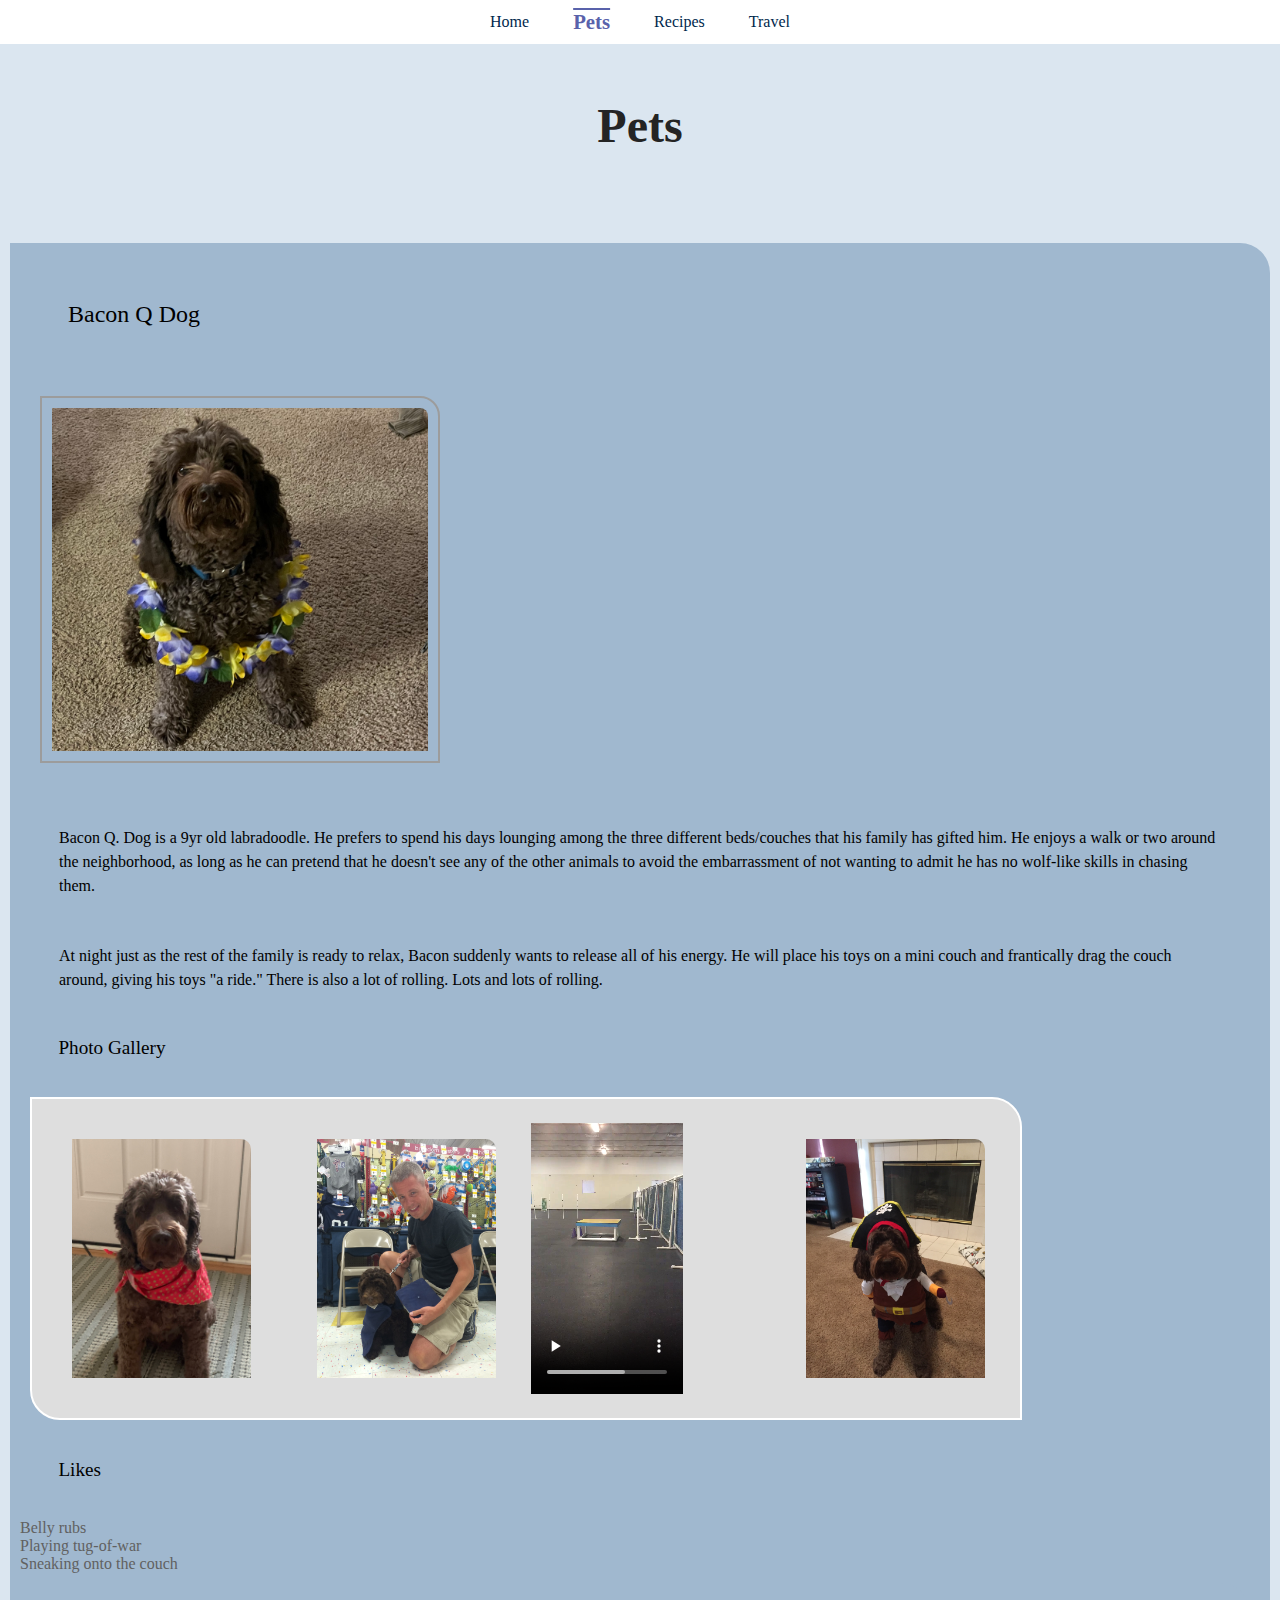
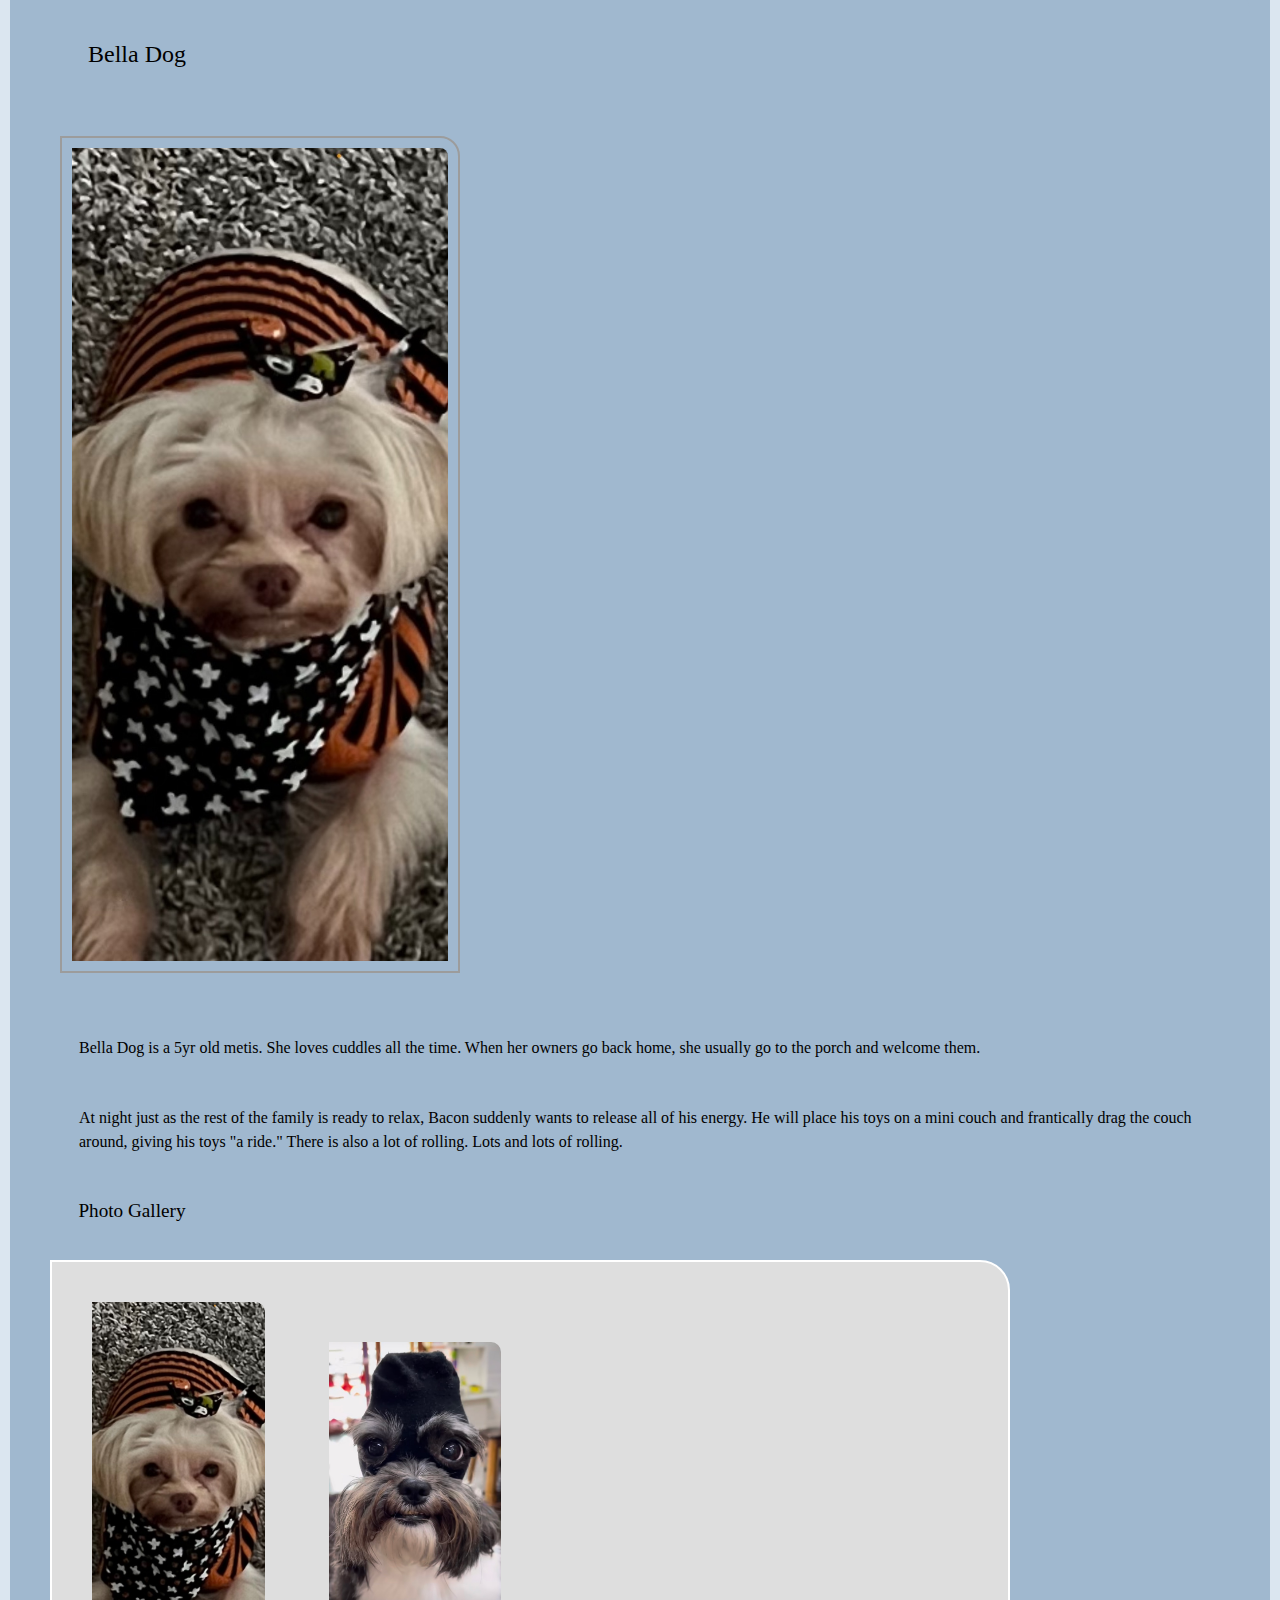
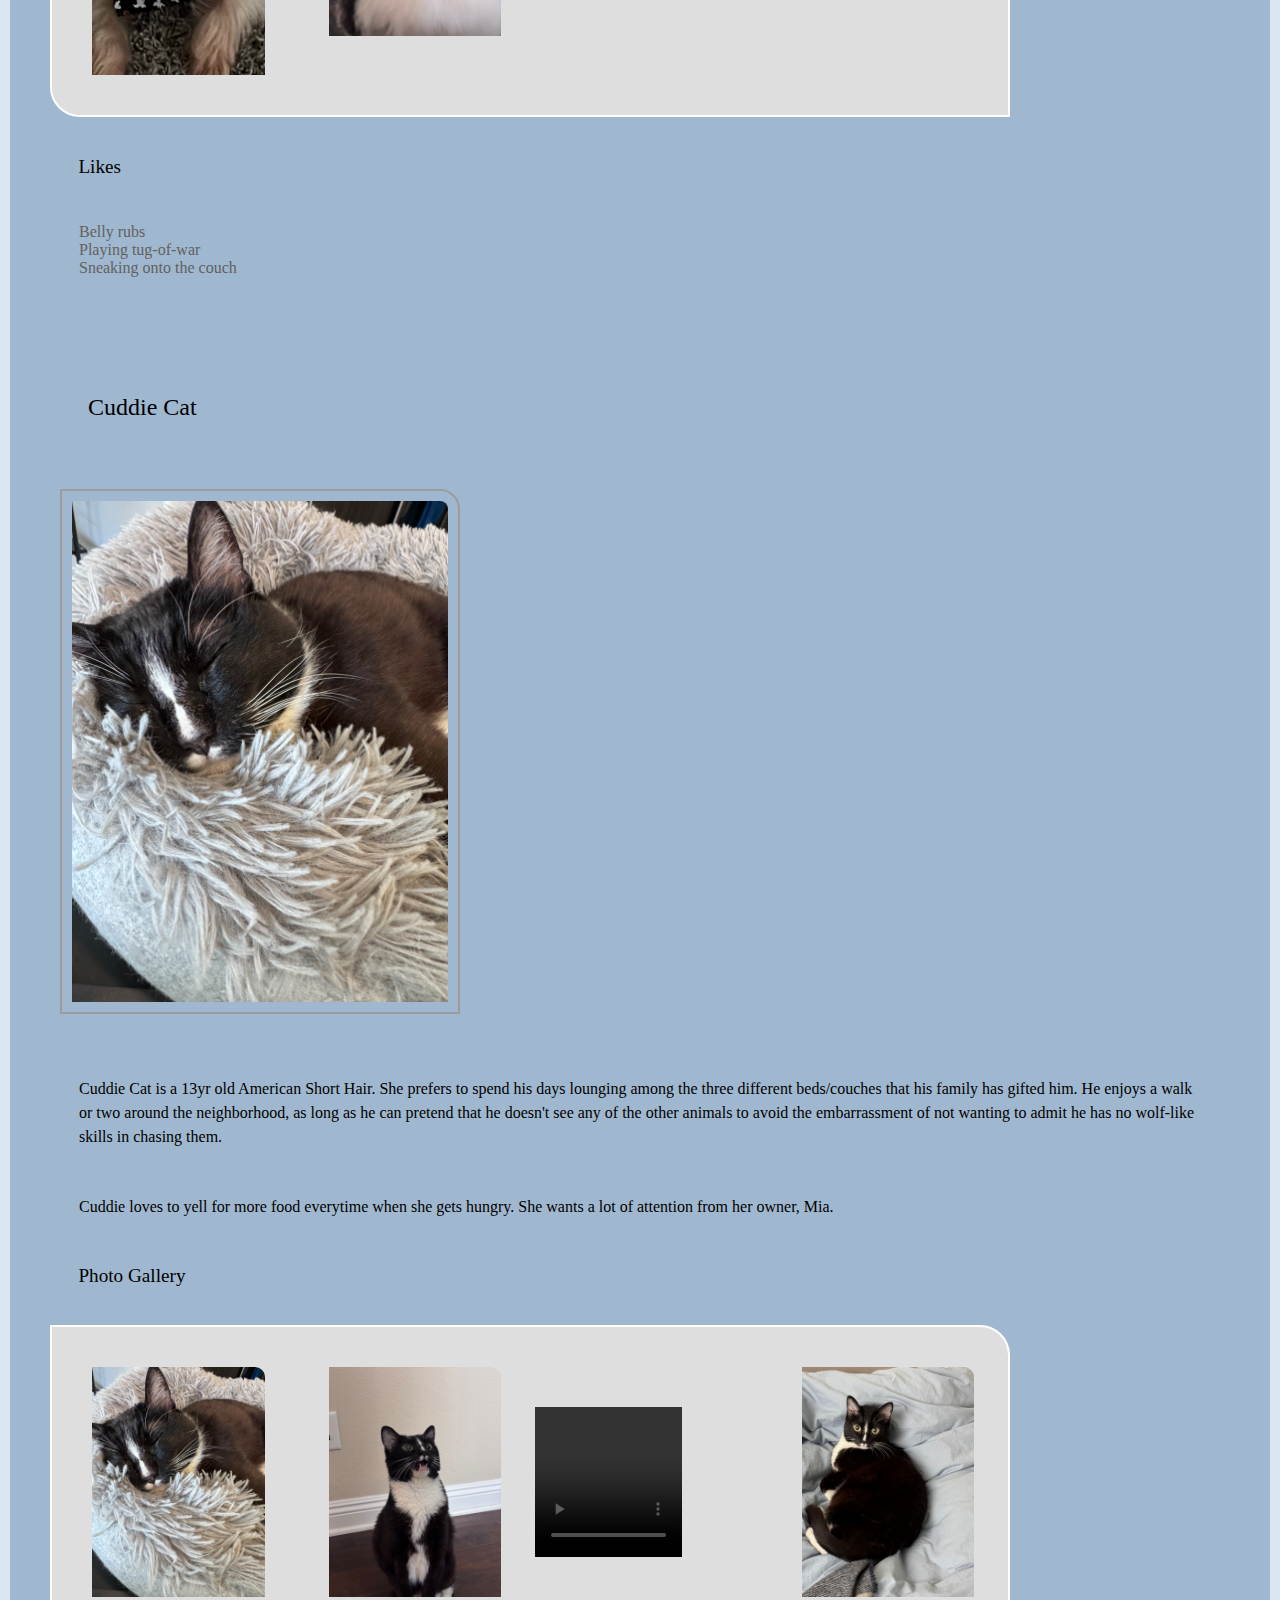
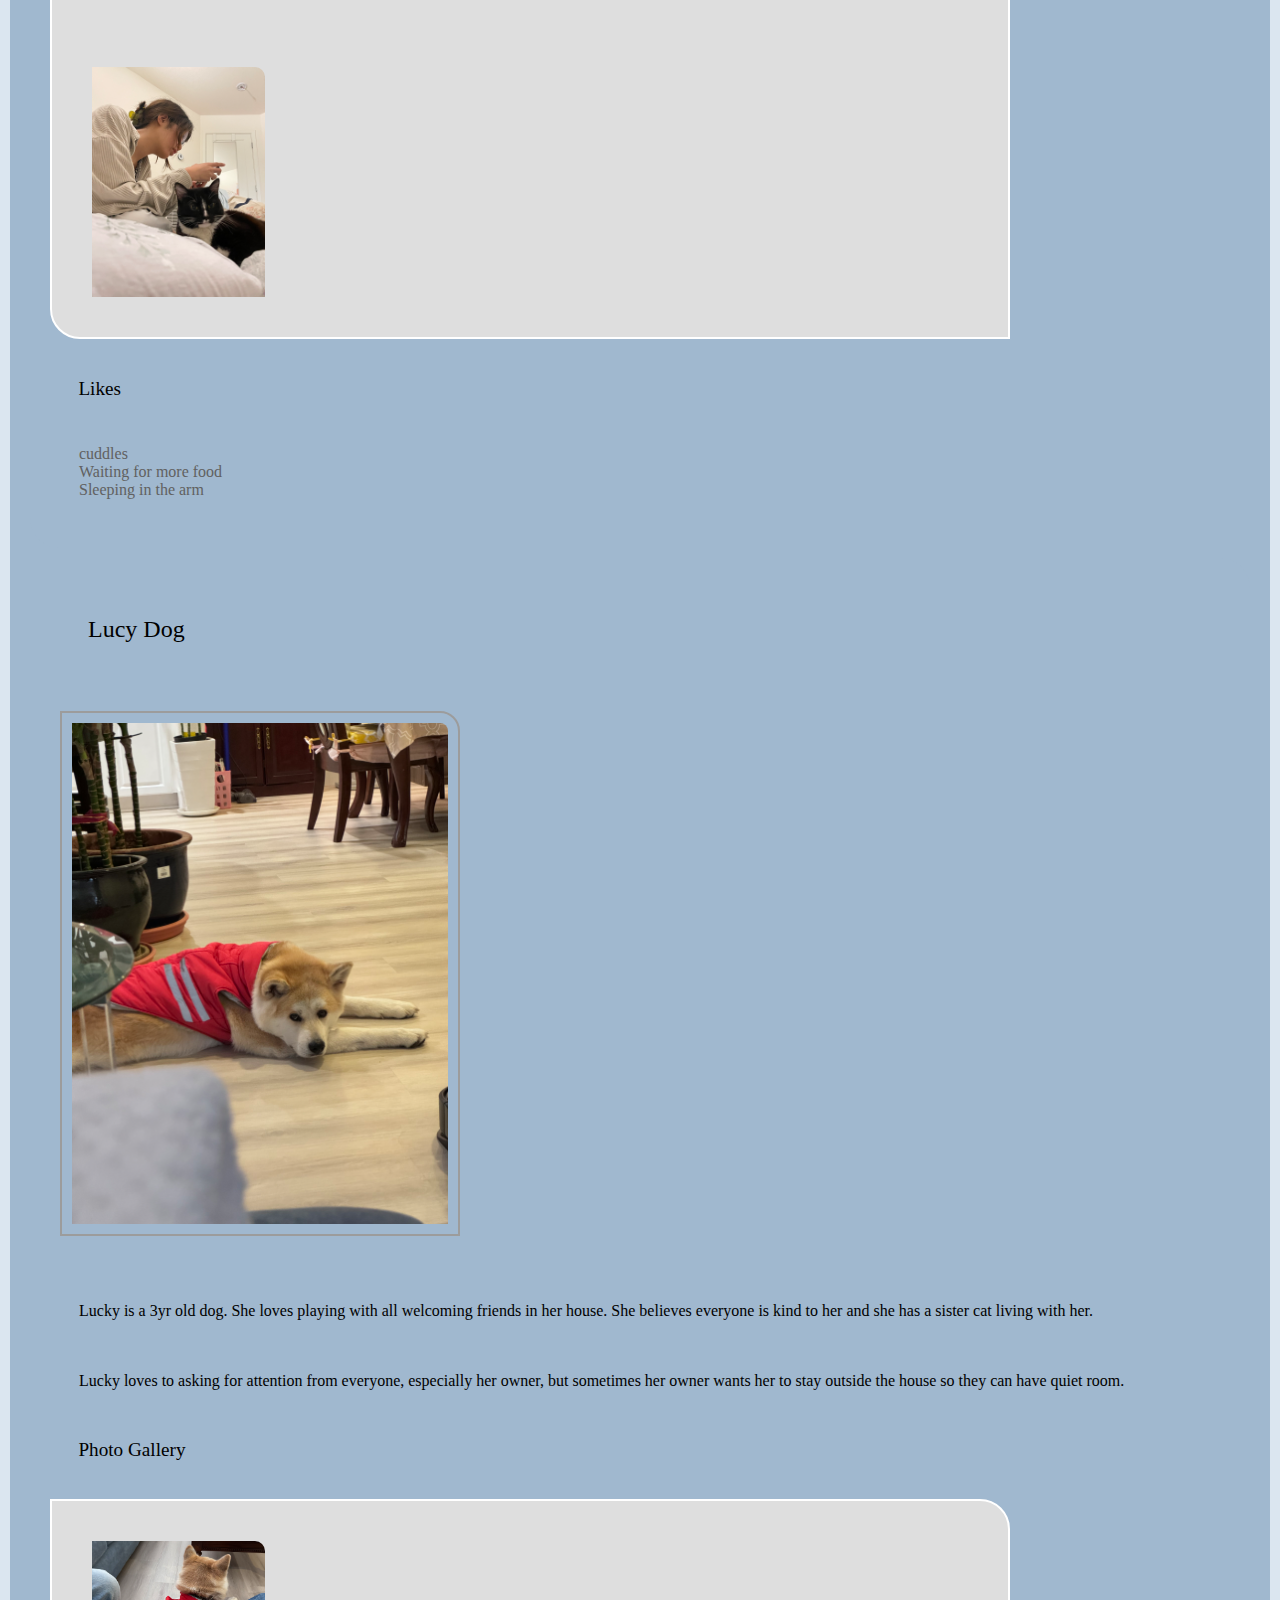
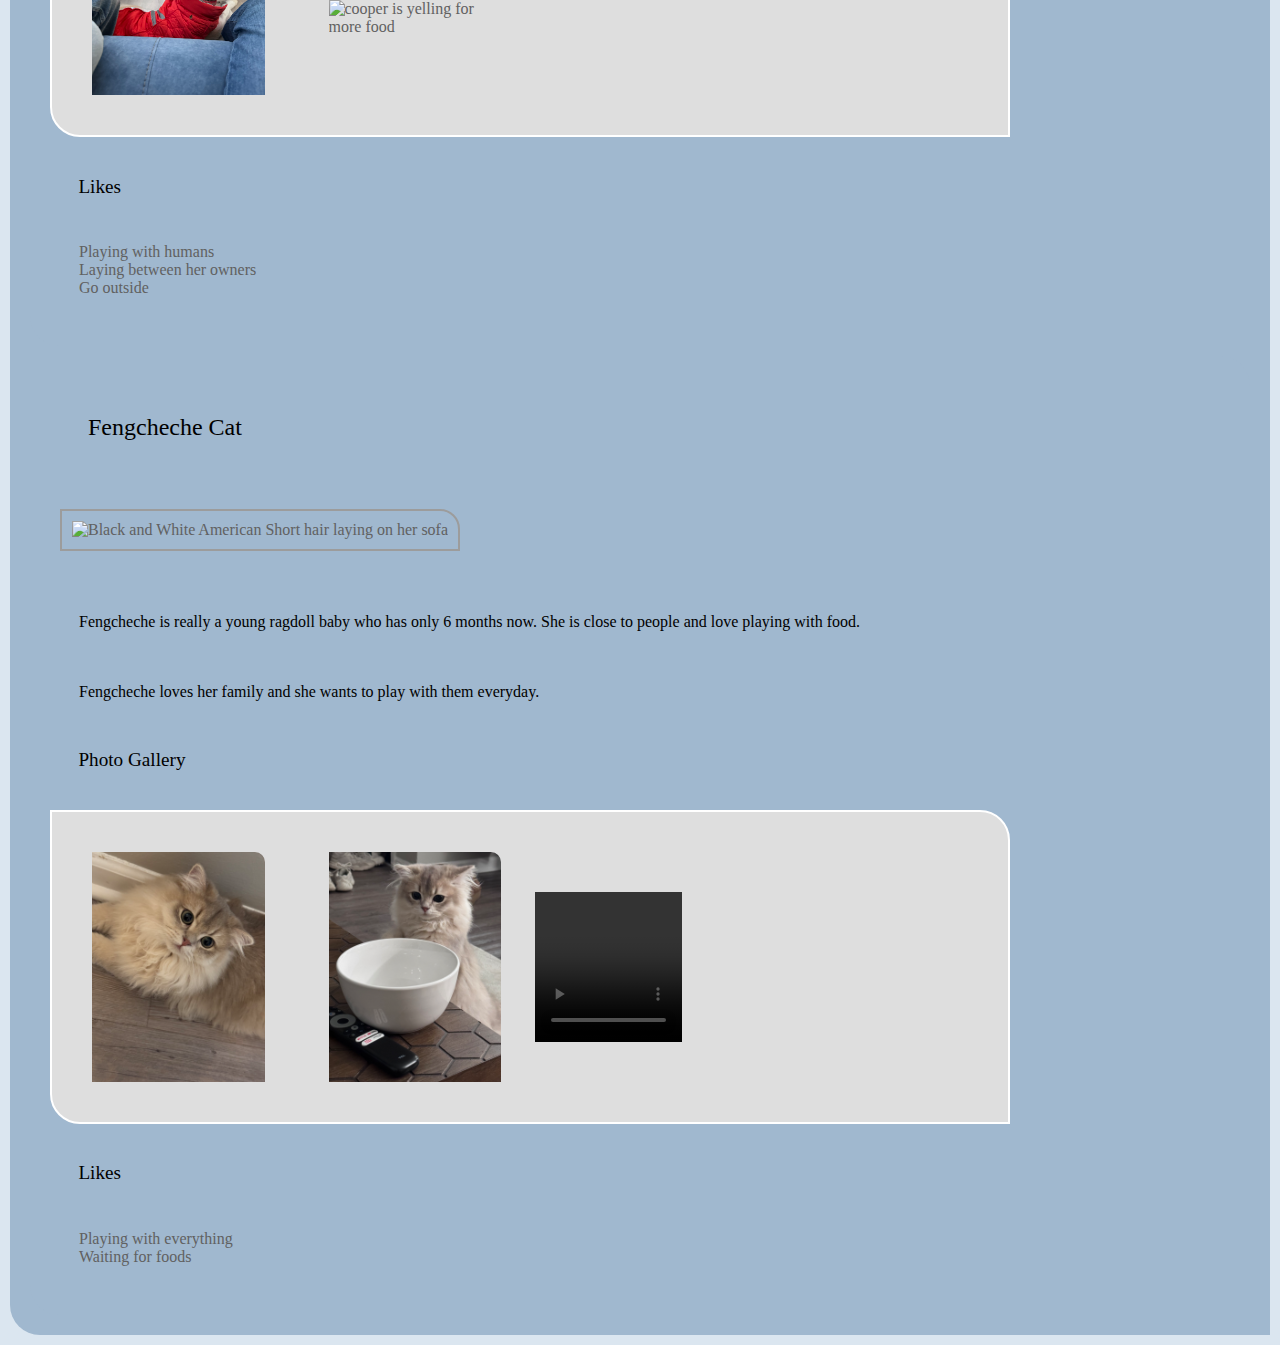
==== pets.html @ e899b5b5 "Add files via upload" ====
<!DOCTYPE html>
<html lang="en">
<head>
    <meta charset="UTF-8">
    <meta name="viewport" content="width=device-width, initial-scale=1.0">
    <link rel="stylesheet" href="css/reset.css">
    <link rel="stylesheet" href="css/style.css">
    <title>Pets</title>
</head>
<body>
    <a class = "skip" href="#main">Skip To Main Content</a>
    <header>
        <nav>
            <ul>
                <li><a href = "index.html">Home</a></li>
                <li><a href = "pets.html" class="active">Pets</a></li>
                <li><a href = "recipes.html">Recipes</a></li>
                <li><a href = "travel.html">Travel</a></li>
            </ul>
        </nav>

    </header>
    <main id="main">
        <h1>Pets</h1>
        <div>
            <h2>Bacon Q Dog</h2>
            <img src="images/bacon.jpg" width = "400" alt="Brown labradoodle wearing colorful lei">

            <p>Bacon Q. Dog is a 9yr old labradoodle. He prefers to spend his days lounging among the three different beds/couches that his family has gifted him. He enjoys a walk or two around the neighborhood, as long as he can pretend that he doesn't see any of the other animals to avoid the embarrassment of not wanting to admit he has no wolf-like skills in chasing them.</p> 
            <P>At night just as the rest of the family is ready to relax, Bacon suddenly wants to release all of his energy. He will place his toys on a mini couch and frantically drag the couch around, giving his toys "a ride." There is also a lot of rolling. Lots and lots of rolling.</P>
            <h3>Photo Gallery</h3>
            <div class = "gallery3">
                <img src="images/bacon_bandana.JPG" width ="200" alt = "Brown labradoodle wearing an orange bandana">
                <img src="images/bacon_graduation.JPG"  width ="200" alt="Small labradoodle puppy wearing a graduation cap and gown">
                <video width="200"  controls>
                    <source src="images/bacon_agility.mov">
                    Your browser does not support the video tag.  This was a video of a girl and dog demonstrating a sit and stay procedure
                </video>
                <img src="images/bacon_halloween.JPG"  width ="200" alt="Brown labradoodle wearing a pirate costume">
            </div>

            <h3>Likes</h3>
            <ul>
                <li>Belly rubs</li>
                <li>Playing tug-of-war</li>
                <li>Sneaking onto the couch</li>
            </ul>
            <div>
                <h2>Bella Dog</h2>
                <img src="images/Bella.jpeg" width = "400" alt="White Metis looking at you">

                <p>Bella Dog is a 5yr old metis. She loves cuddles all the time. When her owners go back home, she usually go to the porch and welcome them.</p> 
                <P>At night just as the rest of the family is ready to relax, Bacon suddenly wants to release all of his energy. He will place his toys on a mini couch and frantically drag the couch around, giving his toys "a ride." There is also a lot of rolling. Lots and lots of rolling.</P>
                <h3>Photo Gallery</h3>
                <div class = "gallery3">
                    <img src="images/Bella.jpeg" width ="200" alt = "White Metis looking at you">
                    <img src="images/Bandit.jpeg" width ="200" alt = "White Metis looking at you">
                    </div>
                    <h3>Likes</h3>
                    <ol>
                        <li>Belly rubs</li>
                        <li>Playing tug-of-war</li>
                        <li>Sneaking onto the couch</li>
                    </ol>
                </div>
            <div>
                <h2>Cuddie Cat</h2>
                <img src="images/cuddie.jpeg" width = "400" alt="Black and White American Short hair laying on her sofa">

                <p>Cuddie Cat is a 13yr old American Short Hair. She prefers to spend his days lounging among the three different beds/couches that his family has gifted him. He enjoys a walk or two around the neighborhood, as long as he can pretend that he doesn't see any of the other animals to avoid the embarrassment of not wanting to admit he has no wolf-like skills in chasing them.</p> 
                <P>Cuddie loves to yell for more food everytime when she gets hungry. She wants a lot of attention from her owner, Mia.</P>
                <h3>Photo Gallery</h3>
                <div class = "gallery3">
                    <img src="images/cuddie.jpeg" width ="200" alt = "Black and White American Short hair laying on her sofa">
                    <img src="images/cuddie_yelling.jpeg"  width ="200" alt="Cuddie is yelling for more food">
                    <video width="200"  controls>
                        <source src="images/cuddie_asking_for_food.MOV">
                        Cuddie is asking for food.
                    </video>
                    <img src="images/cuddie_laying.jpeg" width ="200" alt="Cuddie is staring to the world">
                    <img src="images/cuddie_with_mia.jpeg" width ="200" alt="Cuddie with mia">
                    </div>
                    <h3>Likes</h3>
                    <ol>
                        <li>cuddles</li>
                        <li>Waiting for more food</li>
                        <li>Sleeping in the arm</li>
                    </ol>
                </div>
            <div>
                <h2>Lucy Dog</h2>
                <img src="images/copper_waiting.jpeg" width = "400" alt="Black and White American Short hair laying on her sofa">

                <p>Lucky is a 3yr old dog. She loves playing with all welcoming friends in her house. She believes everyone is kind to her and she has a sister cat living with her.</p>
                <P>Lucky loves to asking for attention from everyone, especially her owner, but sometimes her owner wants her to stay outside the house so they can have quiet room.</P>
                <h3>Photo Gallery</h3>
                <div class = "gallery3">
                    <img src="images/copper_sitting_in_between.jpeg" width ="200" alt="Lucky">
                    <img src="images/Cooper.jpeg"  width ="200" alt="cooper is yelling for more food">
                    </div>
                    <h3>Likes</h3>
                    <ol>
                        <li>Playing with humans</li>
                        <li>Laying between her owners</li>
                        <li>Go outside</li>
                    </ol>
                </div>
            <div>
                <h2>Fengcheche Cat</h2>
                <img src="images/fengcheche.jpeg" width = "400" alt="Black and White American Short hair laying on her sofa">

                <p>Fengcheche is really a young ragdoll baby who has only 6 months now. She is close to people and love playing with food. </p>
                <P>Fengcheche loves her family and she wants to play with them everyday.</P>
                <h3>Photo Gallery</h3>
                <div class = "gallery3">
                    <img src="images/fengcheche_watching.jpeg" width ="200" alt = "fengcheche watching">
                    <img src="images/fengcheche_bowl.jpeg"  width ="200" alt="Cuddie is staring to the world">
                    <video width="200"  controls>
                        <source src="images/fengcheche_playing.MOV">
                        Cuddie is asking for food.
                    </video>
                </div>


                <h3>Likes</h3>
                <ol>
                    <li>Playing with everything</li>
                    <li>Waiting for foods</li>
                </ol>
            </div>

        </div>
    </main>
    <script src="js/jsChallenges.js"></script>
</body>
</html>
---- css/style.css ----
body{
    font-size: 1em;
    font-weight: normal;
    font-family: 'Courier New', Courier, monospace;
    background-color: #dbe6f0;
}


h1{
    font-size: 3em;
    font-weight: bold;
    color: #242424;
    margin: 2%;
    padding: 7%;
    font-family:Georgia, 'Times New Roman', Times, serif;
    text-align: center;
}

h2{
    font-size: 1.5em;
    color: #000000;
    margin: 2em;
    padding: 0;
    font-family: 'Georgia, 'Times New Roman', Times, serif;
}
h3{
    font-size: 1.2em;
    color: #000000;
    margin: 2em;
    padding: 0;
    font-family:Georgia, 'Times New Roman', Times, serif;
}
p{
    font-size: 1em;
    color: #000000;
    margin: 2em;
    padding: 7px;
    line-height: 1.5em;
    font-family:Georgia, 'Times New Roman', Times, serif;
}

button {
    background-color: #a4a4a4;
    border-top-right-radius: 30px;
    border-bottom-left-radius: 30px;
    color: white;
    padding: 15px 32px;
    text-align: center;
    text-decoration: none;
    display: inline-block;
    justify-items: center;
    font-size: 18px;
    font-family:Georgia, 'Times New Roman', Times, serif;
}

img{
    padding: 10px;
    margin: 20px;
    border: 2px solid #9c9c9c;
    border-top-right-radius: 20px;

}

a{
    text-decoration:underline;
    color: #616161;
}

footer{
    font-size: 10px;
    font-weight: normal;
    margin-bottom: 10px;
    font-family:Georgia, 'Times New Roman', Times, serif;
    color: #f2f2f2;
    text-align: center;
}

hr.solid {
    border-top: 2px #f2f2f2;
    background-color: #f2f2f2;
    height: 1px;
    width: 100%;
    margin-top: 10px;
    margin-bottom: 10px;
}
ol{
    margin: 2em;
    padding: 7px;
}

div{
    margin: 10px;
    padding: 10px;
    border-top-right-radius: 30px;
    border-bottom-left-radius: 30px;
    background-color: #a0b8cf;
    color: #616161;
    font-family:Georgia, 'Times New Roman', Times, serif;
}
.p2{
    font-size: 1em;
    color: #f2f2f2;
    margin: 0;
    padding: 20px;
    line-height: 1.5em;
    font-family:Georgia, 'Times New Roman', Times, serif;
}
nav{
    overflow: hidden;
    position: fixed;
    top: 0;
    width: 100%;
    background-color: rgb(255, 255, 255);
    padding: 10px;
}
nav ul{
    width: 90%;
    list-style-type: none;
    display: flex;
    justify-content: left;
    align-items: center;
}
nav li{
    margin: 0px 10px 0px 10px;
}
nav a{
    text-decoration: none;
    color: #00274C;
    align-items: left;
    height: 100%;
    padding: 2px;
    margin: 20px 10px 20px 10px;
    font-family:Georgia, 'Times New Roman', Times, serif;
}
.active{
    background-color: #ffffff;
    color:  rgb(89, 98, 171);
    font-weight: bold;
    font-size: 1.3em;
    text-decoration:overline;
    text-decoration-color: rgb(89, 98, 171);
}
.skip a{
    position: absolute;
    top: -40px;
}
.skip a:focus{
    position: absolute;
    top: 40px;
}
a:focus{
    border: 2px solid rgb(89, 98, 171);
}

.gallery{
    display: grid;
    grid-template-columns: 1fr 1fr;
    grid-gap: 20px;
    border: 15px solid white;
    width: 80%;
    justify-content: space-around;
    align-items: stretch;
}
.gallery2{
    display: grid;
    grid-template-columns: 1fr 1fr 1fr 1fr;
    grid-gap: 20px;
    border: 2px solid white;
    width: 80%;
    justify-content: center;
    align-items: stretch;
}

.gallery3{
    display: grid;
    grid-template-columns: 1fr 1fr 1fr;
    grid-gap: 10px;
    border: 2px solid white;
    background-color: #dedede;
    width: 80%;
    justify-content: space-around;
    align-items:center;
}

.gallery img{
    border: none;
    width: 85%;
}
.gallery2 img{
    border: none;
    width: 85%;
}
.gallery3 img{
    border: none;
    width: 85%;
}
.gallery2 video{
    border: none;
    width: 85%;
}
.gallery3 video{
    border: none;
    width: 65%;
}
.controller{
    position: fixed;
    top: 35px;
    right: 0;

}

@media (max-width: 640px){

body{
    background-color: #f5dcf1;
}

div{
    border-top-right-radius: 20px;
    border-bottom-left-radius: 20px;
    background-color: #fffaff;
}

.active{
    background-color: #fffaff;
    color:  #91508a;
    text-decoration-color: #f5dcf1;
}


h1{
    padding: 100px;
}
.gallery{
    background-color: #f5dcf1;
    display: grid;
    grid-template-columns: 1fr 1fr;
    width: 75%;
    justify-content:space-around
}

.gallery2{
    background-color: #f5dcf1;
    display: grid;
    grid-template-columns: 1fr 1fr;
    width: 75%;
    justify-content:flex-end;
}

.gallery3{
    background-color: #f5dcf1;
    display: grid;
    grid-template-columns: 1fr 1fr;
    width: 75%;
    justify-content:flex-end;
}

.gallery img{
    width: 75%;
    padding-left: 20%;
}


video{
    width: 75%;
    padding-left: 20%;
}
}
@media (min-width: 641px) and (max-width: 779px){

    body{
        background-color: #f5ebdc;
    }

    div{
        border-top-right-radius: 15px;
        border-bottom-left-radius: 15px;
        background-color: #f9f4ec;
    }
    .active{
        color:  #786e5e;
        text-decoration-color: #f5ebdc;
    }

h1{
    margin: auto;
    padding: 80px;
}

nav{
    display: flex;
    justify-content: space-around;
}
nav ul{
    justify-content: center;
    align-items: center;
}

.gallery{
    background-color: #f5ebdc;
    display: grid;
    grid-template-columns: 1fr 1fr 1fr;
}

.gallery2{
    background-color: #f5ebdc;
    display: grid;
    grid-template-columns: 1fr 1fr 1fr;
}

.gallery3{
    background-color: #f5ebdc;
    display: grid;
    grid-template-columns: 1fr 1fr 1fr;
}
}

@media screen and (min-width: 800px) {

h1{
    margin: auto;
    padding: 80px;
}

nav{
    display: flex;
    justify-content: space-around;
}
nav ul{
    justify-content: center;
    align-items: center;
}

.gallery{
    display: grid;
    grid-template-columns: 1fr 1fr 1fr 1fr;
}

.gallery2{
    display: grid;
    grid-template-columns: 1fr 1fr 1fr 1fr;
}

.gallery3{
    display: grid;
    grid-template-columns: 1fr 1fr 1fr 1fr;
}
}
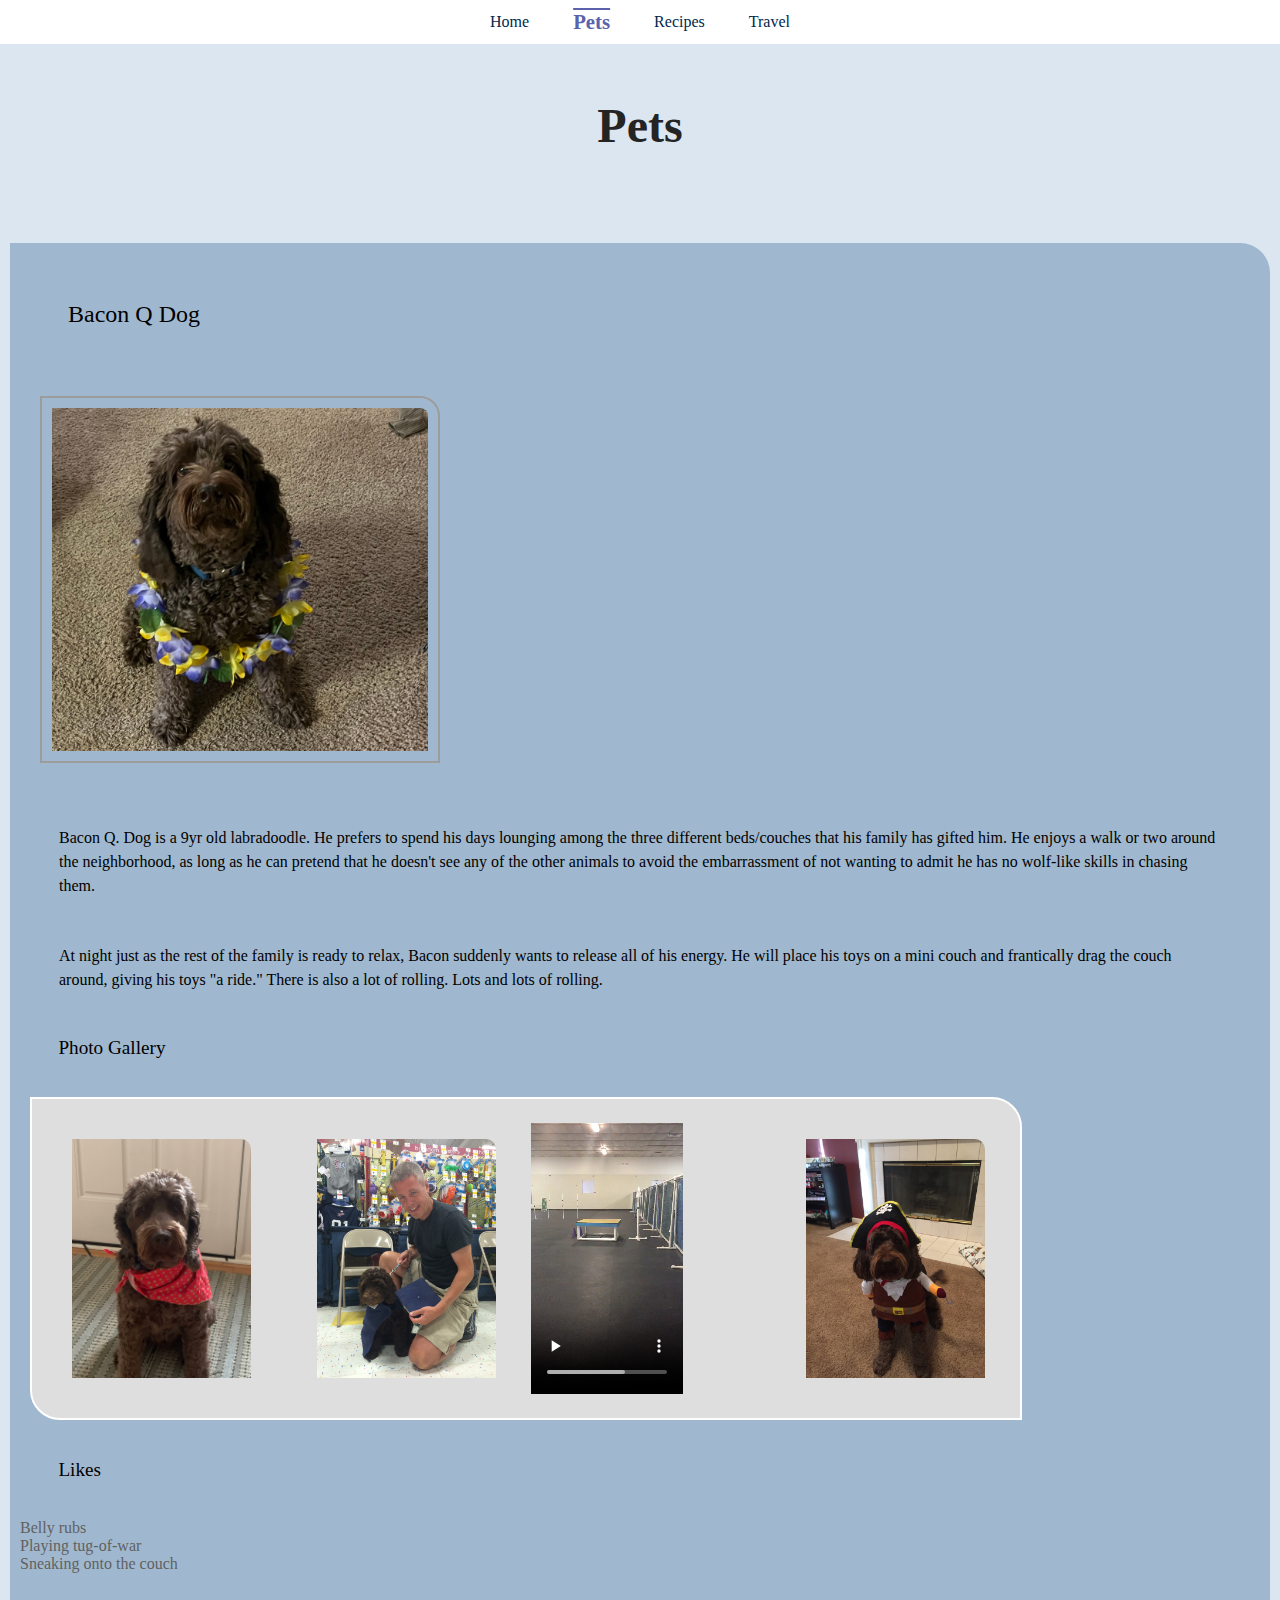
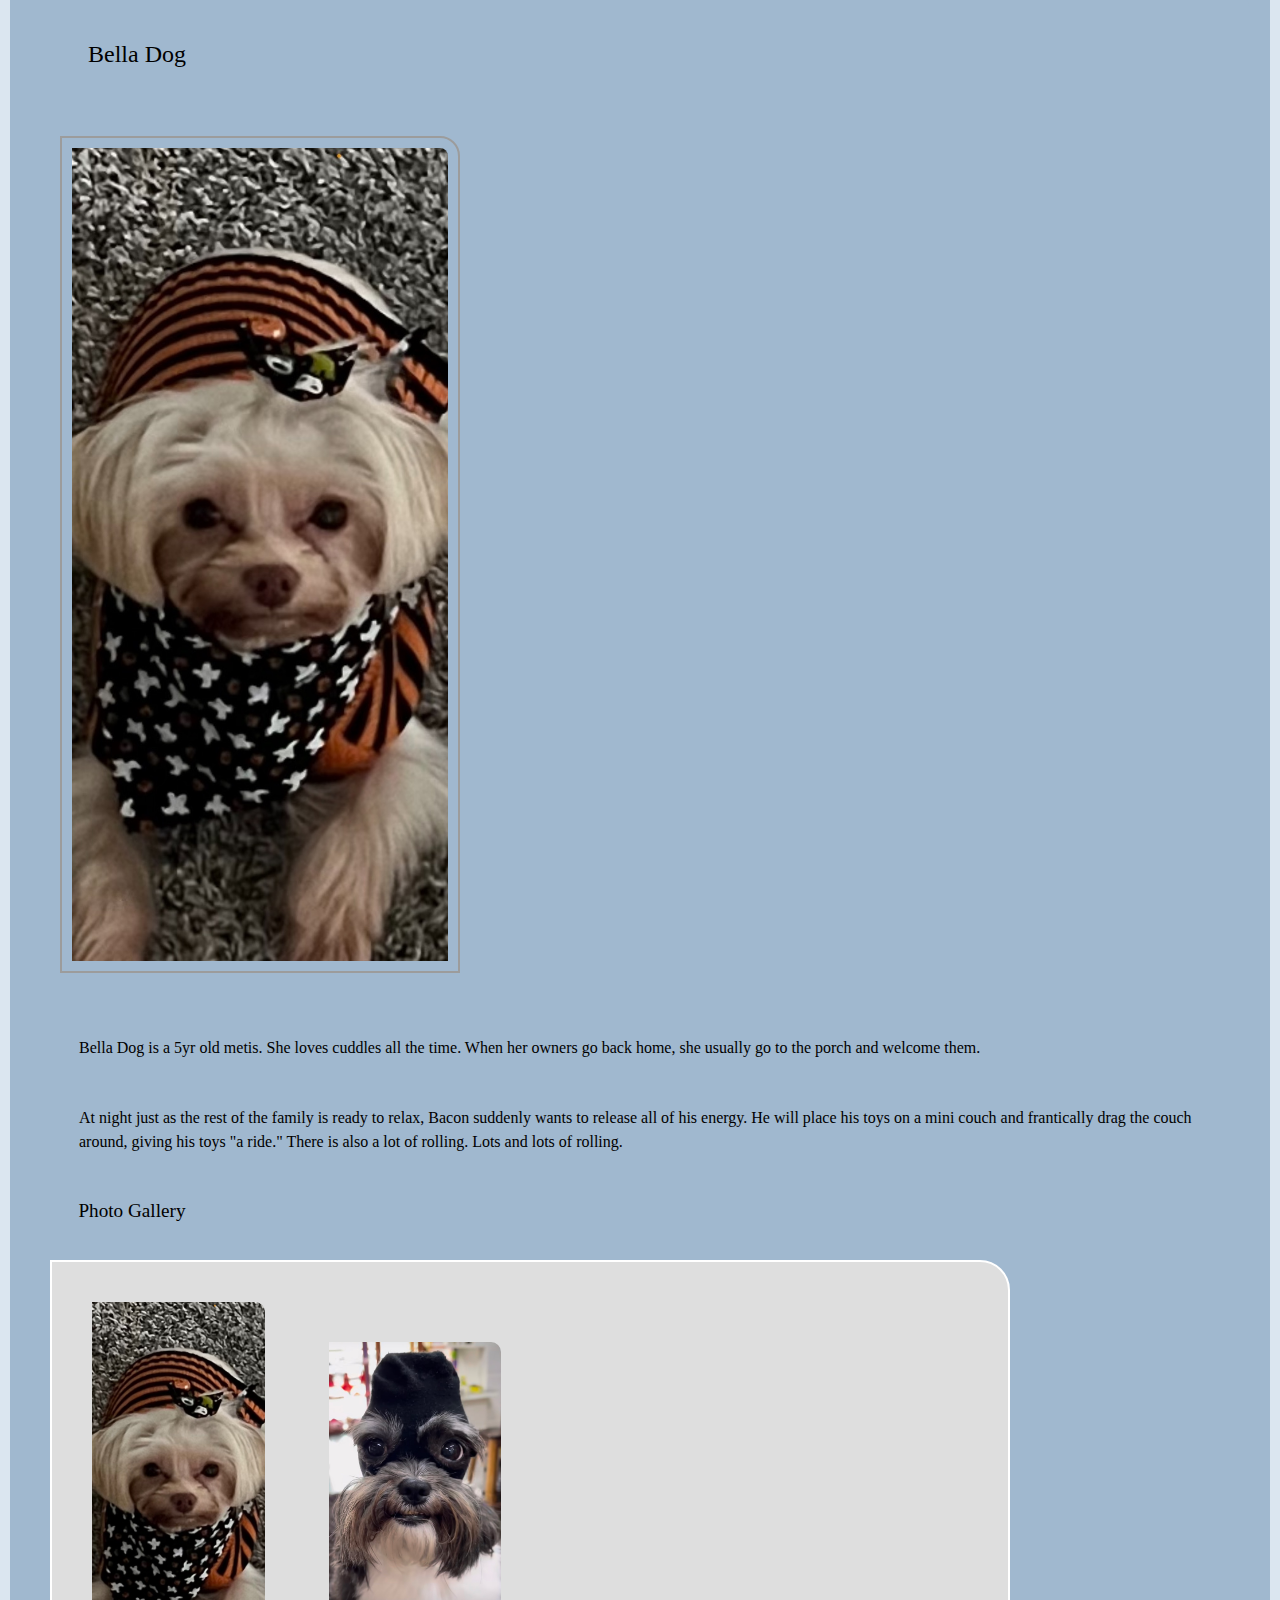
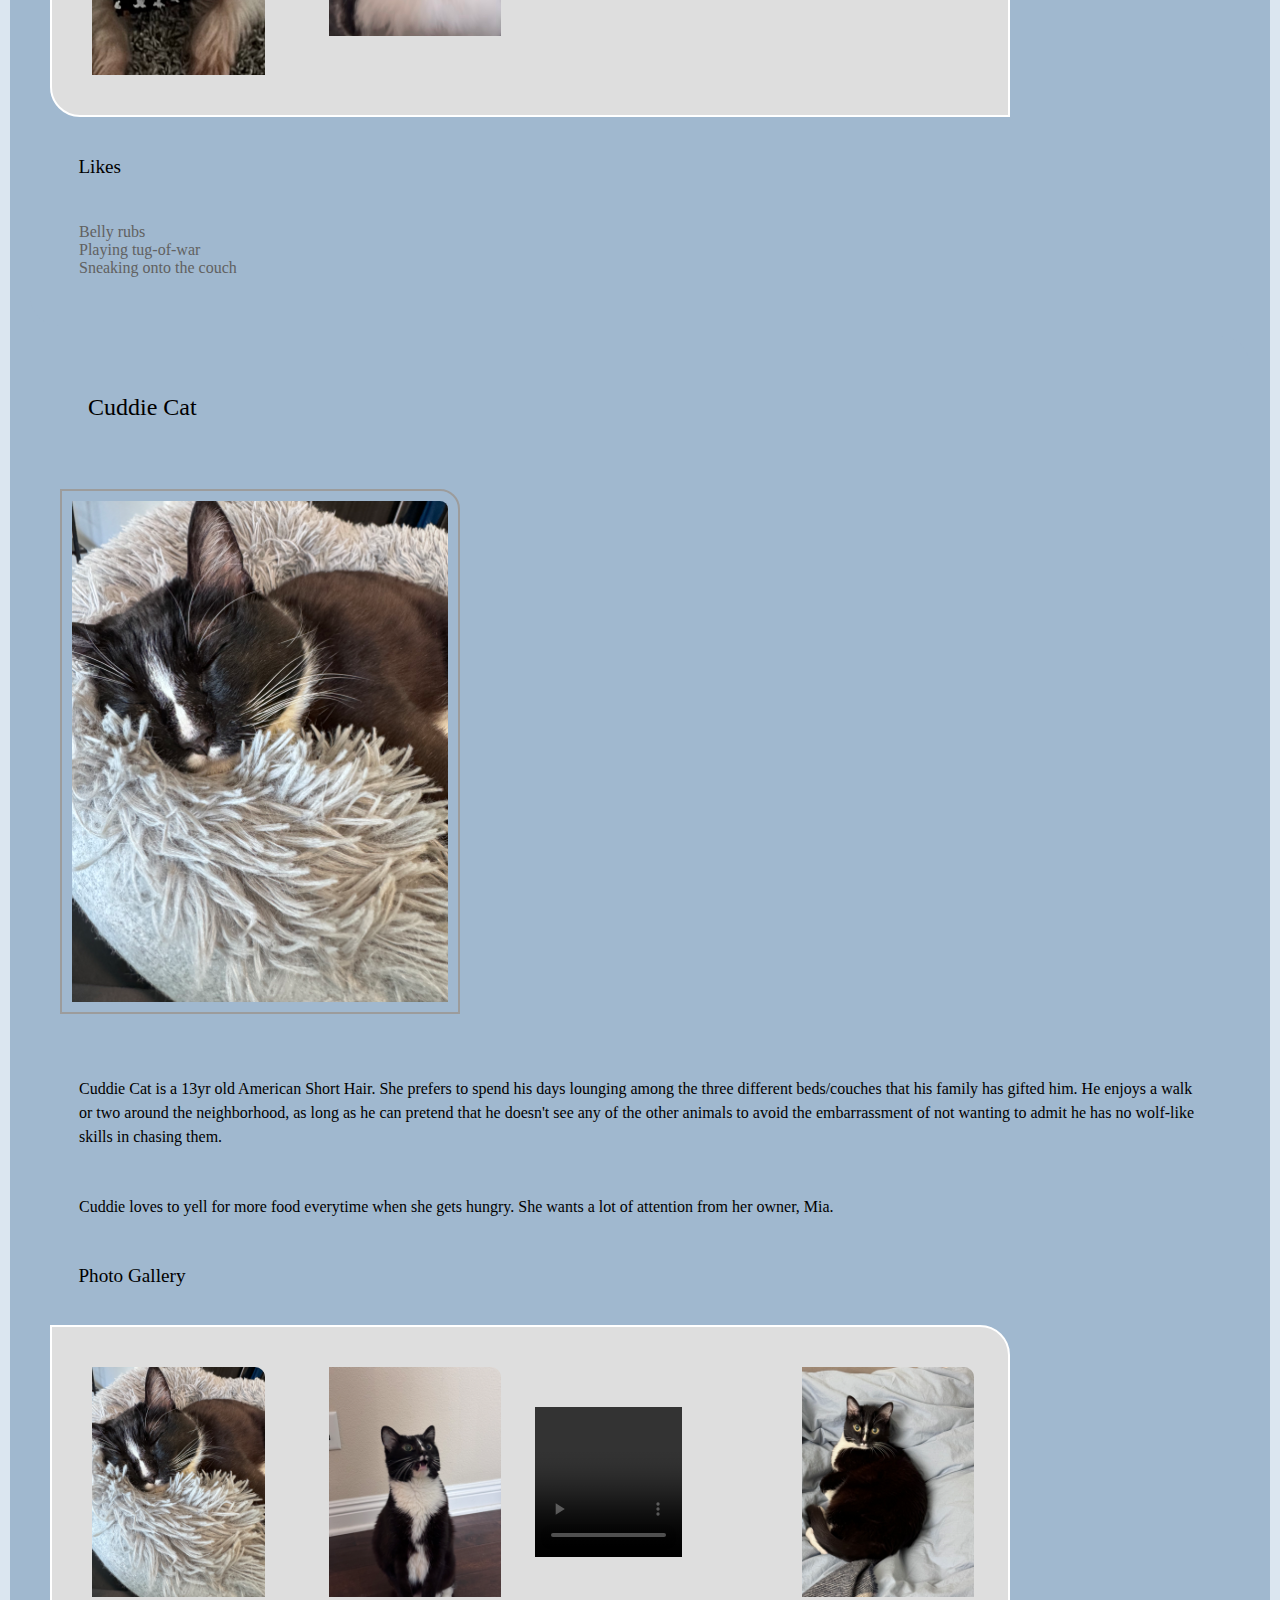
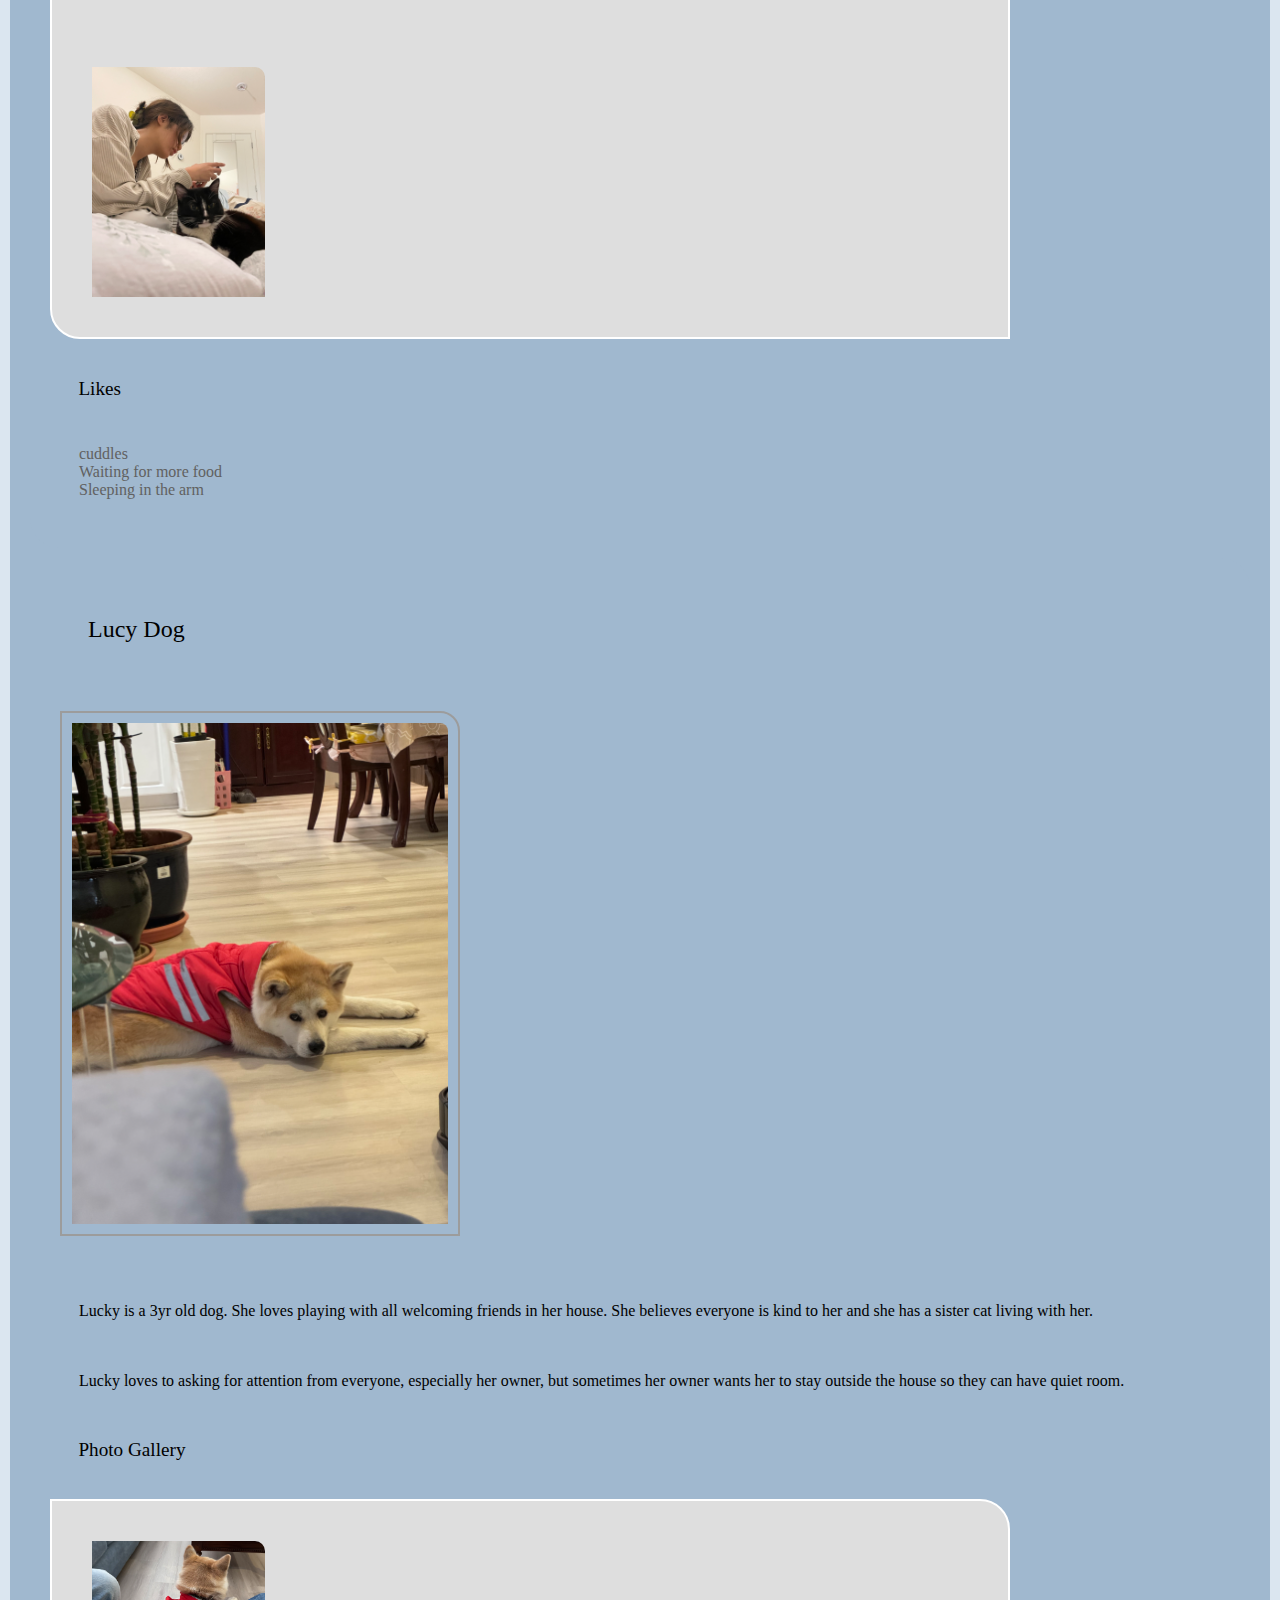
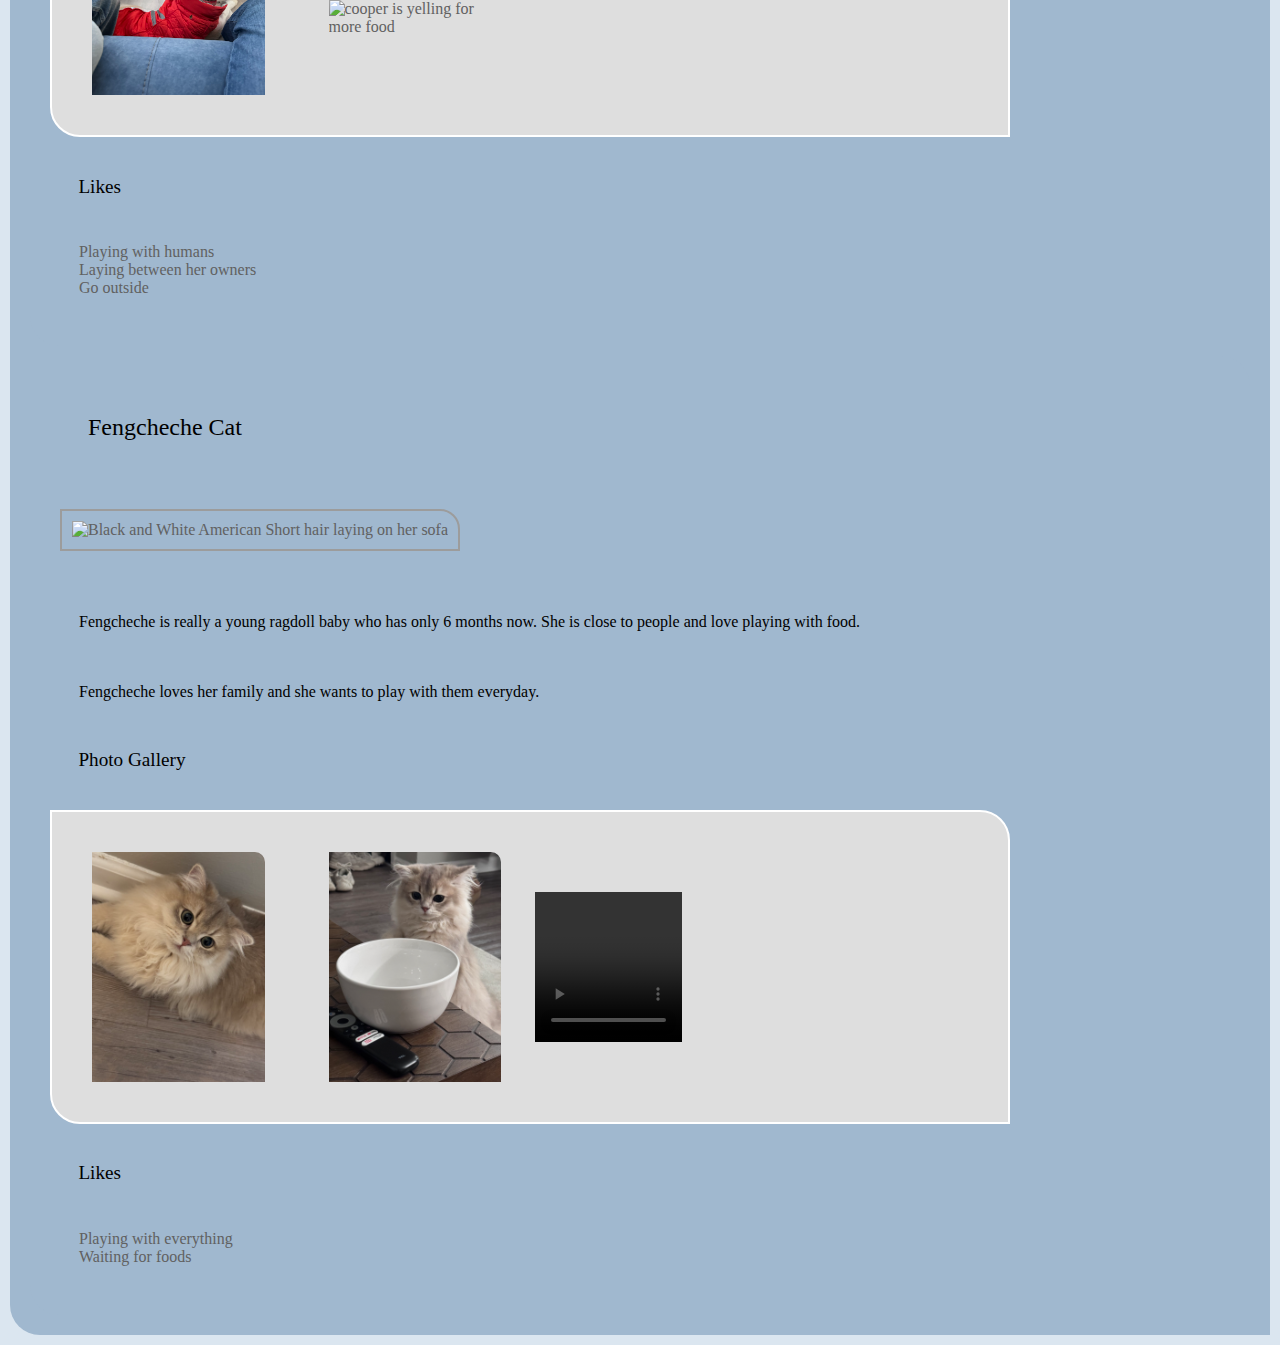
==== commit 31dd770b: "Add files via upload" ====
--- a/pets.html
+++ b/pets.html
@@ -131,6 +131,5 @@
 
         </div>
     </main>
-    <script src="js/jsChallenges.js"></script>
 </body>
 </html>--- a/css/style.css
+++ b/css/style.css
@@ -43,7 +43,7 @@
     background-color: #a4a4a4;
     border-top-right-radius: 30px;
     border-bottom-left-radius: 30px;
-    color: white;
+    color: black;
     padding: 15px 32px;
     text-align: center;
     text-decoration: none;
